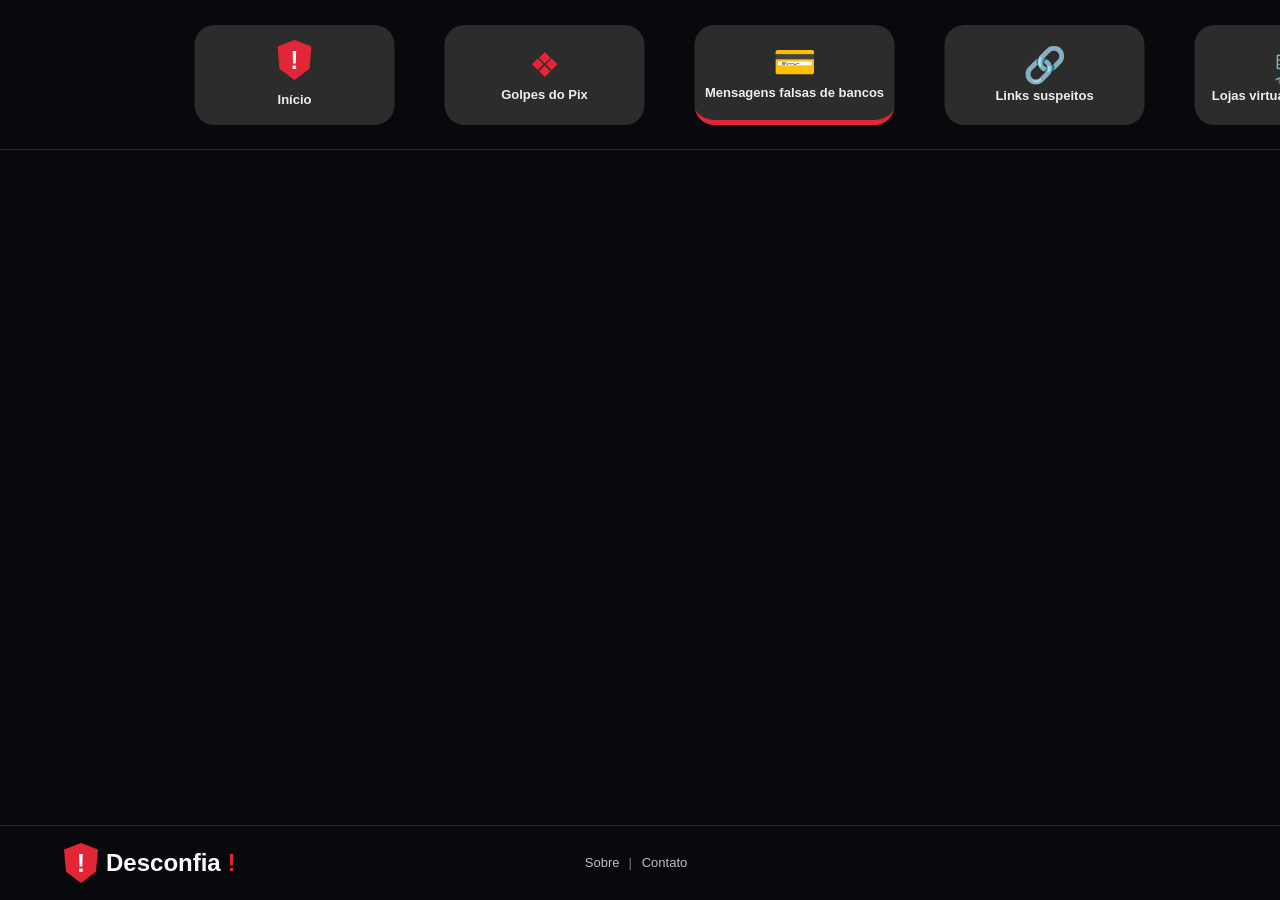
==== html/bancos.html @ f47ef1fd "Finalização da página inicial e início do cabeçalho das outras páginas" ====
<!DOCTYPE html>
<html lang="en">

<head>
    <meta charset="UTF-8">
    <meta name="viewport" content="width=device-width, initial-scale=1.0">
    <title>Desconfia!</title>
    <link rel="stylesheet" href="../css/style.css">
</head>

<body>

    <header class="cabecalho-outras">


        <!-- Cards que levam a outras páginas quando um já foi clicado-->
        <nav class="cards-container-clicado">

            <!-- Card 1 -->
            <a href="index.html" class="card-golpe">
                <div class="quadrado-clicado">
                    <span class="icone-logo">!</span>
                    <p id="ajuste">Início</p>
                </div>
            </a>

            <!-- Card 2 -->
            <a href="pix.html" class="card-golpe">
                <div class="quadrado-clicado">
                    <span class="simbolo">❖</span>
                    <p>Golpes do Pix</p>
                </div>
            </a>

            <!-- Card 3 -->
            <a href="bancos.html" class="card-golpe">
                <div class="quadrado-clicado ativo">
                    <span class="simbolo">💳</span>
                    <p>Mensagens falsas de bancos</p>
                </div>
            </a>

            <!-- Card 4 -->
            <a href="link.html" class="card-golpe">
                <div class="quadrado-clicado">
                    <span class="simbolo">🔗</span>
                    <p>Links suspeitos</p>
                </div>
            </a>

            <!-- Card 5 -->
            <a href="lojas.html" class="card-golpe">
                <div class="quadrado-clicado">
                    <span class="simbolo">🛒</span>
                    <p>Lojas virtuais fraudulentas</p>
                </div>
            </a>

            <!-- Card 6 -->
            <a href="empregos.html" class="card-golpe">
                <div class="quadrado-clicado">
                    <span class="simbolo">💼</span>
                    <p>Falsas ofertas de emprego</p>
                </div>
            </a>


        </nav>

        

    </header>

    <main>

    </main>

    <footer class="rodape">
        <a href="index.html" class="logo">

            <!-- Símbolo do escudo com exclamação -->
            <span class="icone-logo">!</span>

            <!-- Texto depois do escudo -->
            <span class="nome-logo">
                Desconfia <span class="vermelho">!</span>
            </span>
        </a>

        <nav class="menu-rodape">
            <a href="sobre.html">Sobre</a>
            <span class="separador">│</span>

            <a href="contato.html">Contato</a>
            <span class="separador"></span>
        </nav>

    </footer>

</body>

</html>
---- css/style.css ----
/* CONFIGURAÇÕES GERAIS */

* {
    margin: 0;
    padding: 0;
    box-sizing: border-box;
}

body {
    background-color: #08090D;
    font-family: Arial, sans-serif;

}


/* CABEÇALHO INDEX*/

.cabecalho {
    width: 100%;
    height: 75px;

    display: flex;
    align-items: center;
    justify-content: space-between;

    padding: 0 5%;

    background-color: #08090D;
    border-bottom: 1px solid #25252B;

    position: relative;
}

.cabecalho-outras{
    width: 100%;
    height: 150px;

    display: flex;
    align-items: center;
    justify-content: space-between;

    padding: 0 5%;

    background-color: #08090D;
    border-bottom: 1px solid #25252B;

    position: relative;

}



/* LOGO */

.logo {
    display: flex;
    align-items: center;
    gap: 8px;
    
    text-decoration: none;
    color: white;
}

.icone-logo {
    width: 34px;
    height: 40px;
    
    background-color: #E32636;
    color: white;
    
    display: flex;
    align-items: center;
    justify-content: center;
    
    
    font-size: 25px;
    font-weight: bold;
    
    clip-path: polygon(50% 0, 100% 16%, 94% 72%, 50% 100%, 6% 72%, 0 16%);
}



.nome-logo {
    font-size: 24px;
    font-weight: bold;
}

.vermelho {
    color: #E32636;
}


/* MENU */

.menu {
    display: flex;
    justify-content: center;
    gap: 25px;
    height: 100%;
    position: absolute;
    left: 50%;
    transform: translateX(-50%);
}

.menu a {
    display: flex;
    justify-content: center;
    align-items: center;
    
    
    height: 100%;
    
    color: #BDBDC8;
    text-decoration: none;
    
    font-size: 15px;
    
    border-bottom: 2px solid transparent;
    transition: 0.3s;
    
}

.menu a:hover {
    color: rgb(253, 23, 23);
}




.menu .ativo {
    color: white;
    border-bottom: 2px solid #E32636;
}

.secao-inicial {
    width: 100%;
    min-height: 30vh;
    background-color: #030303;
    display: flex;
    justify-content: space-between;
    position: relative;
    top: 50px;
    padding: 0 5%;
    padding-top: 10px;
    padding-bottom: 5px;
    border-bottom: solid #b9b6b6;
    border-top: solid #b9b6b6;
    box-sizing: border-box;
    gap: 40px;
}

.conteudo-texto {
    max-width: 430px;
}

.conteudo-texto h1 {
    font-size: 72px;
    color: #ffffff;
    margin-bottom: 15px;
    font-weight: 800;
}

.conteudo-texto h2 {
    font-size: 35px;
    color: #ffffff;
    font-weight: 400;
    line-height: 1.3;
    margin-bottom: 20px;
}

.conteudo-texto p {
    font-size: 16px;
    color: #BDBDC8;
    line-height: 1.6;
    margin-bottom: 40px;
}

.conteudo-imagem img{
    max-width: 100%;
    width: 600px; 
    position: absolute;
    right: 5%;
    top: -55px;
    
}

.secao-golpes {
    width: 100%;
    padding: 5%;
    box-sizing: border-box;
}

.cabecalho-golpes {
    margin-bottom: 30px;
}

.detalhe-linha {
    width: 40px;
    height: 3px;
    background-color: #E32636;
    margin-bottom: 10px;
    border-radius: 2px;
}

.cabecalho-golpes h2 {
    font-size: 28px;
    color: #ffffff;
    font-weight: 700;
    margin-bottom: 5px;
}

.cabecalho-golpes p {
    font-size: 15px;
    color: #BDBDC8;
}

.cards-container {
    display: flex;
    justify-content: center;
    gap: 50px;
}

.cards-container-clicado{
    display: flex;
    justify-content: center;
    gap: 50px;
    transform: translateX(9%);
}

.cards-container-clicado .ativo{
    border-bottom: 5px solid #E32636;
}


.card-golpe {
    color: #ededf3;
    text-decoration: none;
    
    font-size: 13px;
}

.quadrado {
    width: 300px;
    height: 150px;
    background-color: #2c2c2c;
    border-radius: 20px;
    display: flex;
    flex-direction: column;
    align-items: center;
    justify-content: flex-start;
    padding-top: 5px;  
    transition: 0.3s;
}

.quadrado:hover{
    color: rgb(229, 133, 133);
}

.quadrado p{
    font-weight: bold;
}

.simbolo {
    color: #E32636;
    font-size: 70px;
}

.quadrado-clicado{
    width: 200px;
    height: 100px;
    background-color: #2c2c2c;
    border-radius: 20px;
    display: flex;
    flex-direction: column;
    align-items: center;
    justify-content: center;
    padding-top: 1px;  
    transition: 0.3s;
}

.quadrado-clicado:hover{
    color: rgb(229, 133, 133);
}

.quadrado-clicado p{
    font-weight: bold;
    font-size: 13px;
    line-height: 20px;
}

.quadrado-clicado .simbolo{
    font-size: 35px;
    line-height: px;
}

#ajuste{
    padding-top: 10px;
}



.rodape {
    width: 100%;
    height: 75px;
    
    padding: 0 5%;
    
    display: flex;
    align-items: center;
    position: absolute;
    bottom: 0%;
    border-top: 1px solid #25252B;

    
    
}

.menu-rodape {
    display: flex;
    align-items: center;
    gap: 8px; 
    position: absolute;
    left: 50%;
    transform: translateX(-50%);
    
}

.menu-rodape a {
    color: #BDBDC8;
    text-decoration: none;
    font-size: 13px;
    border-bottom: 2px solid transparent;
    transition: 0.3s;
    
}

.menu-rodape a:hover{
    color: rgb(253, 23, 23);
}


.separador{
    color: #b9b6b6;
    font-size: 10px;

}
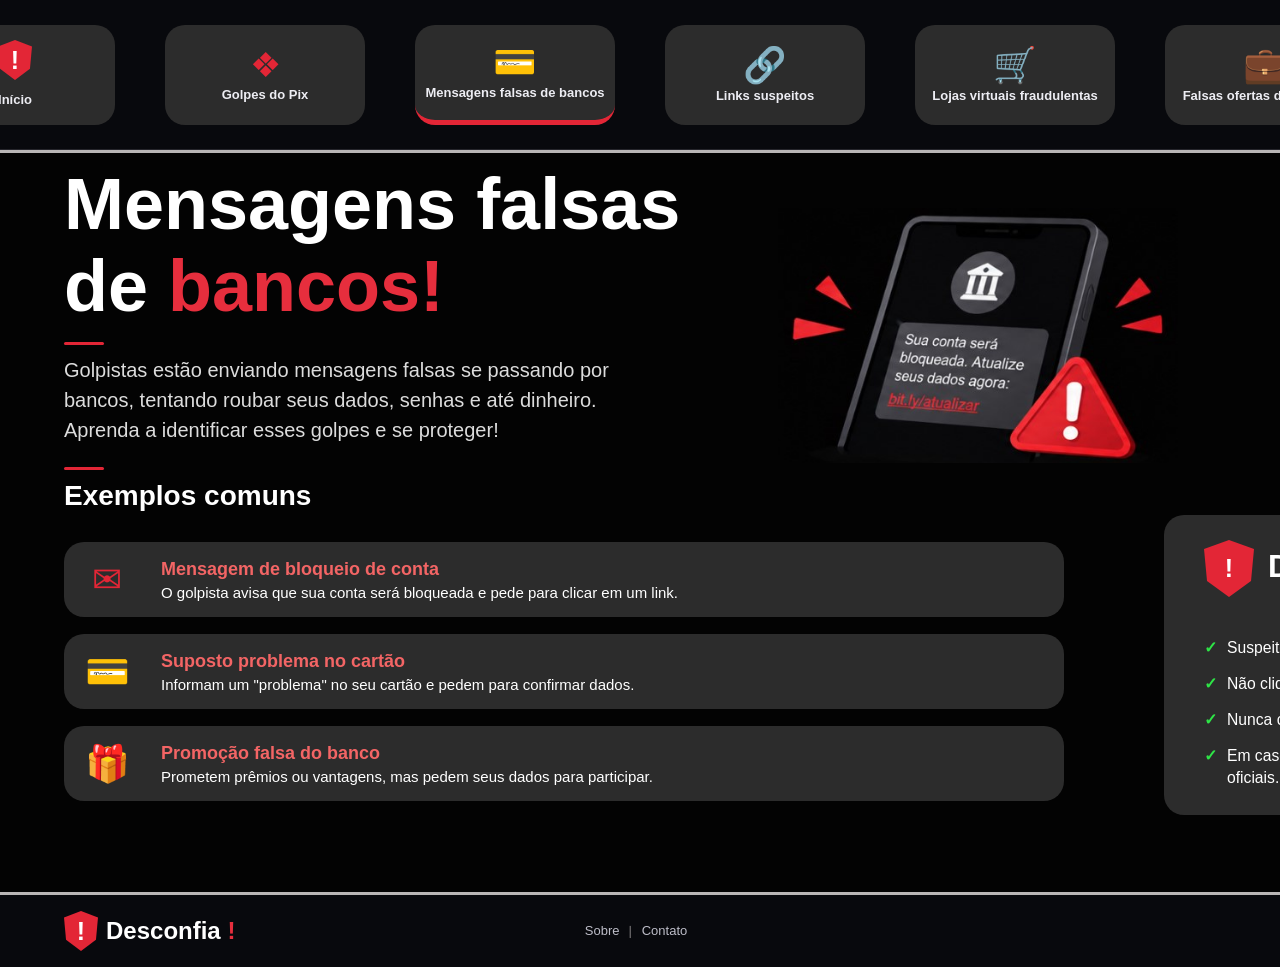
==== commit 3fe01f56: "Finalização do projeto final" ====
--- a/html/bancos.html
+++ b/html/bancos.html
@@ -1,10 +1,10 @@
 <!DOCTYPE html>
-<html lang="en">
+<html lang="pt-BR">
 
 <head>
     <meta charset="UTF-8">
     <meta name="viewport" content="width=device-width, initial-scale=1.0">
-    <title>Desconfia!</title>
+    <title>Mensagens falsas de bancos</title>
     <link rel="stylesheet" href="../css/style.css">
 </head>
 
@@ -20,7 +20,7 @@
             <a href="index.html" class="card-golpe">
                 <div class="quadrado-clicado">
                     <span class="icone-logo">!</span>
-                    <p id="ajuste">Início</p>
+                    <p class="ajuste">Início</p>
                 </div>
             </a>
 
@@ -67,11 +67,127 @@
 
         </nav>
 
-        
+
 
     </header>
 
     <main>
+
+        <!-- Seção da parte inicial -->
+        <section class="secao-inicial">
+            <div class="conteudo-texto-sobre">
+                <div id="titulo-sobre">
+                    <h1>Mensagens falsas <br>de <span class="vermelho">bancos!</span></h1>
+                </div>
+                <div class="detalhe-linha"></div>
+
+                <p class="texto-sobre">
+                    Golpistas estão enviando mensagens falsas se passando por bancos, tentando roubar seus dados, senhas
+                    e até dinheiro. Aprenda a identificar esses golpes e se proteger!
+                </p>
+
+                <div class="conteudo-imagem-banco">
+                    <img src="../img/imgbanco.jpg" alt="banco">
+                </div>
+
+
+                <section class="secao-golpes-explicando">
+                    <div class="cabecalho-golpes-explicando">
+                        <div class="detalhe-linha"></div>
+                        <h2>Exemplos comuns</h2>
+                    </div>
+
+                    <!-- Início dos cards-->
+                    <!-- Classe que agrupa a coluna da esquerda e direita -->
+                    <div class="cards-container-2col">
+                        <div class="coluna-esquerda">
+                            <!-- Card 1 -->
+                            <div class="quadrado-comprido">
+                                <!-- Emoji -->
+                                <span class="simbolo">✉</span>
+
+                                <!-- Bloco que agrupa título e descrição de cada card -->
+                                <div class="titulo-descricao">
+                                    <h3 class="titulo">
+                                        Mensagem de bloqueio de conta
+                                    </h3>
+
+                                    <p class="descricao">
+                                        O golpista avisa que sua conta será bloqueada e pede para clicar em um link.
+                                    </p>
+
+                                </div>
+
+                            </div>
+
+
+                            <!-- Card 2 -->
+                            <div class="quadrado-comprido">
+                                <span class="simbolo">💳</span>
+
+                                <!-- Bloco que agrupa título e descrição de cada card -->
+                                <div class="titulo-descricao">
+                                    <h3 class="titulo">
+                                        Suposto problema no cartão
+                                    </h3>
+
+                                    <p class="descricao">
+                                        Informam um "problema" no seu cartão e pedem para confirmar dados.
+                                    </p>
+
+                                </div>
+                            </div>
+
+                            <!-- Card 3 -->
+                            <div class="quadrado-comprido">
+                                <span class="simbolo">🎁</span>
+
+                                <!-- Bloco que agrupa título e descrição de cada card -->
+                                <div class="titulo-descricao">
+                                    <h3 class="titulo">
+                                        Promoção falsa do banco
+                                    </h3>
+
+                                    <p class="descricao">
+                                        Prometem prêmios ou vantagens, mas pedem seus dados para participar.
+                                    </p>
+
+                                </div>
+                            </div>
+                        </div>
+
+                        <div class="coluna-direita">
+
+                            <!-- Card 4 -->
+                            <div class="quadrado-grande">
+
+                                <div class="titulo-icone-qd">
+                                    <span class="icone-logo">!</span>
+                                    <h3 class="titulo-qd">
+                                        Dicas de proteção
+                                    </h3>
+                                </div>
+
+                                <ul class="descricao-qd">
+                                    <li><span class="check">✓</span>Suspeite de mensagens que pedem dados pessoais.
+                                    </li>
+                                    <li><span class="check">✓</span>Não clique em links desconhecidos.</li>
+                                    <li><span class="check">✓</span>Nunca compartilhe senhas ou códigos por mensagens.
+                                    </li>
+                                    <li><span class="check">✓</span>Em caso de dúvida, entre em contato com o banco
+                                        pelos
+                                        canais oficiais.</li>
+                                </ul>
+
+                            </div>
+
+                        </div>
+                    </div>
+
+                </section>
+            </div>
+
+        </section>
 
     </main>
 
--- a/css/style.css
+++ b/css/style.css
@@ -9,7 +9,14 @@
 body {
     background-color: #08090D;
     font-family: Arial, sans-serif;
-
+    min-height: 100vh;
+    display: flex;
+    flex-direction: column;
+}
+
+main {
+    background-color: #030303;
+    flex: 1;
 }
 
 
@@ -31,32 +38,15 @@
     position: relative;
 }
 
-.cabecalho-outras{
-    width: 100%;
-    height: 150px;
-
-    display: flex;
-    align-items: center;
-    justify-content: space-between;
-
-    padding: 0 5%;
-
-    background-color: #08090D;
-    border-bottom: 1px solid #25252B;
-
-    position: relative;
-
-}
-
-
-
-/* LOGO */
+
+
+/* CONFIGURAÇÕES LOGO*/
 
 .logo {
     display: flex;
     align-items: center;
     gap: 8px;
-    
+
     text-decoration: none;
     color: white;
 }
@@ -64,34 +54,28 @@
 .icone-logo {
     width: 34px;
     height: 40px;
-    
+
     background-color: #E32636;
     color: white;
-    
-    display: flex;
-    align-items: center;
-    justify-content: center;
-    
-    
+
+    display: flex;
+    align-items: center;
+    justify-content: center;
+
+
     font-size: 25px;
     font-weight: bold;
-    
+
     clip-path: polygon(50% 0, 100% 16%, 94% 72%, 50% 100%, 6% 72%, 0 16%);
 }
-
-
 
 .nome-logo {
     font-size: 24px;
     font-weight: bold;
 }
 
-.vermelho {
-    color: #E32636;
-}
-
-
-/* MENU */
+
+/* MENU CABEÇALHO INDEX*/
 
 .menu {
     display: flex;
@@ -107,32 +91,31 @@
     display: flex;
     justify-content: center;
     align-items: center;
-    
-    
+
+
     height: 100%;
-    
+
     color: #BDBDC8;
     text-decoration: none;
-    
+
     font-size: 15px;
-    
+
     border-bottom: 2px solid transparent;
     transition: 0.3s;
-    
+
 }
 
 .menu a:hover {
     color: rgb(253, 23, 23);
 }
 
-
-
-
+/* BARRA EMBAIXO DO LINK INDEX*/
 .menu .ativo {
     color: white;
     border-bottom: 2px solid #E32636;
 }
 
+/* SEÇÃO INICIAL INDEX*/
 .secao-inicial {
     width: 100%;
     min-height: 30vh;
@@ -140,14 +123,16 @@
     display: flex;
     justify-content: space-between;
     position: relative;
-    top: 50px;
     padding: 0 5%;
     padding-top: 10px;
-    padding-bottom: 5px;
-    border-bottom: solid #b9b6b6;
     border-top: solid #b9b6b6;
     box-sizing: border-box;
     gap: 40px;
+}
+
+.secaoindex .secao-inicial {
+    margin-top: 50px;
+    border-bottom: solid #b9b6b6;
 }
 
 .conteudo-texto {
@@ -176,19 +161,26 @@
     margin-bottom: 40px;
 }
 
-.conteudo-imagem img{
-    max-width: 100%;
-    width: 600px; 
+.conteudo-imagem img {
+    max-width: 100%;
+    width: 600px;
     position: absolute;
     right: 5%;
     top: -55px;
-    
-}
-
+
+}
+
+/* SEÇÃO GOLPES INDEX */
 .secao-golpes {
     width: 100%;
-    padding: 5%;
+    padding: 4%;
+    
     box-sizing: border-box;
+}
+
+.simbolo {
+    color: #E32636;
+    font-size: 70px;
 }
 
 .cabecalho-golpes {
@@ -221,22 +213,10 @@
     gap: 50px;
 }
 
-.cards-container-clicado{
-    display: flex;
-    justify-content: center;
-    gap: 50px;
-    transform: translateX(9%);
-}
-
-.cards-container-clicado .ativo{
-    border-bottom: 5px solid #E32636;
-}
-
-
 .card-golpe {
     color: #ededf3;
     text-decoration: none;
-    
+
     font-size: 13px;
 }
 
@@ -249,24 +229,48 @@
     flex-direction: column;
     align-items: center;
     justify-content: flex-start;
-    padding-top: 5px;  
+    padding-top: 5px;
     transition: 0.3s;
 }
 
-.quadrado:hover{
+.quadrado:hover {
     color: rgb(229, 133, 133);
 }
 
-.quadrado p{
+.quadrado p {
     font-weight: bold;
 }
 
-.simbolo {
-    color: #E32636;
-    font-size: 70px;
-}
-
-.quadrado-clicado{
+/* CABEÇALHO DE OUTRAS PÁGINAS */
+.cabecalho-outras {
+    width: 100%;
+    height: 150px;
+
+    display: flex;
+    align-items: center;
+    justify-content: center;
+
+
+    padding: 0 5%;
+
+    background-color: #08090D;
+    border-bottom: 1px solid #25252B;
+
+}
+
+/* CABEÇALHO COM CARDS DAS OUTRAS PÁGINAS */
+.cards-container-clicado {
+    display: flex;
+    justify-content: center;
+    gap: 50px;
+
+}
+
+.cards-container-clicado .ativo {
+    border-bottom: 5px solid #E32636;
+}
+
+.quadrado-clicado {
     width: 200px;
     height: 100px;
     background-color: #2c2c2c;
@@ -275,55 +279,404 @@
     flex-direction: column;
     align-items: center;
     justify-content: center;
-    padding-top: 1px;  
+    padding-top: 1px;
     transition: 0.3s;
 }
 
-.quadrado-clicado:hover{
+.quadrado-clicado:hover {
     color: rgb(229, 133, 133);
 }
 
-.quadrado-clicado p{
+.quadrado-clicado p {
     font-weight: bold;
     font-size: 13px;
     line-height: 20px;
 }
 
-.quadrado-clicado .simbolo{
+.quadrado-clicado .simbolo {
     font-size: 35px;
-    line-height: px;
-}
-
-#ajuste{
+}
+
+.ajuste {
     padding-top: 10px;
 }
 
 
-
+/* PÁGINA SOBRE */
+#titulo-sobre {
+    max-width: 100%;
+    white-space: nowrap;
+}
+
+.conteudo-texto-sobre {
+    max-width: 600px;
+
+}
+
+.conteudo-texto-sobre h1 {
+    font-size: 72px;
+    color: #ffffff;
+    margin-bottom: 15px;
+    font-weight: 800;
+}
+
+.texto-sobre {
+    font-size: 1.25rem;
+    line-height: 1.5;
+    margin: 0 0 22px 0;
+    color: #dcdcdc;
+}
+
+.texto-sobre strong {
+    color: #ffffff;
+    font-weight: 700;
+}
+
+/* Frase de encerramento */
+.frase-final {
+    font-size: 1.3rem;
+    font-weight: 700;
+    color: #ffffff;
+    margin-top: 30px;
+    padding-bottom: 50px;
+}
+
+/* Cor vermelha para o ponto de exclamação */
+.vermelho {
+    color: #e62e3d;
+}
+
+.conteudo-imagem-sobre img {
+    max-width: 100%;
+    width: 300px;
+    position: absolute;
+    right: 5%;
+    top: 40px;
+
+}
+
+/* FIM PÁGINA SOBRE */
+
+/* PÁGINA CONTATO */
+.conteudo-imagem-contato img {
+    max-width: 100%;
+    width: 500px;
+    position: absolute;
+    right: 5%;
+    top: 40px;
+
+}
+
+
+.cards-container-contato {
+    display: flex;
+    justify-content: center;
+    gap: 50px;
+    padding-bottom: 40px;
+
+}
+
+.card-contato {
+    color: #ededf3;
+    text-decoration: none;
+
+    font-size: 13px;
+}
+
+.quadrado-contato {
+    width: 200px;
+    height: 150px;
+    background-color: #2c2c2c;
+    border-radius: 20px;
+    display: flex;
+    flex-direction: column;
+    align-items: center;
+    justify-content: center;
+    padding-top: 1px;
+    transition: 0.3s;
+}
+
+.quadrado-contato:hover {
+    color: rgb(253, 23, 23);
+}
+
+
+.simbolo-contato {
+    color: #f8f6f6;
+    font-size: 70px;
+}
+
+/* PÁGINAS GOLPES */
+
+.conteudo-imagem-pix img {
+    max-width: 100%;
+    width: 400px;
+    position: absolute;
+    right: 6%;
+    top: 15px;
+
+}
+
+.cabecalho-golpes-explicando {
+    margin-bottom: 30px;
+}
+
+.detalhe-linha {
+    width: 40px;
+    height: 3px;
+    background-color: #E32636;
+    margin-bottom: 10px;
+    border-radius: 2px;
+}
+
+.cabecalho-golpes-explicando h2 {
+    font-size: 28px;
+    color: #ffffff;
+    font-weight: 700;
+    margin-bottom: 5px;
+}
+
+
+.conteudo-imagem-banco img {
+    max-width: 100%;
+    width: 400px;
+    position: absolute;
+    right: 8%;
+    top: 55px;
+}
+
+.conteudo-imagem-link img {
+    max-width: 100%;
+    width: 400px;
+    position: absolute;
+    right: 11%;
+    top: 30px;
+
+}
+
+.conteudo-imagem-loja img {
+    max-width: 100%;
+    width: 400px;
+    position: absolute;
+    right: 11%;
+    top: 50px;
+
+}
+
+.conteudo-imagem-emprego img {
+    max-width: 100%;
+    width: 450px;
+    position: absolute;
+    right: 8%;
+    top: 45px;
+
+}
+
+.cards-container-2col {
+    display: flex;
+    gap: 100px;
+    padding-bottom: 10px;
+    position: relative;
+}
+
+.coluna-esquerda {
+    display: flex;
+    flex-direction: column;
+    gap: 17px;
+}
+
+.quadrado-comprido {
+    width: 1000px;
+    height: 75px;
+    background-color: #2c2c2c;
+    border-radius: 20px;
+    display: flex;
+    align-items: center;
+    justify-content: flex-start;
+    gap: 30px;
+
+}
+
+.coluna-direita {
+    display: flex;
+    justify-content: flex-start;
+
+}
+
+.cards-container-2col .quadrado-grande {
+    width: 550px;
+    height: 300px;
+    background-color: #2c2c2c;
+    border-radius: 20px;
+    display: flex;
+    flex-direction: column;
+    margin-bottom: 40px;
+    transform: translateY(-27px);
+
+    left: 20px;
+    gap: 30px;
+
+}
+
+.pix .quadrado-grande {
+    transform: translateY(15px);
+}
+
+.loja .quadrado-grande {
+    height: 310px;
+
+}
+
+.emprego .quadrado-grande{
+    height: 340px;
+    width: 580px;
+    transform: translateY(-40px);
+
+}
+
+.quadrado-grande .icone-logo {
+    margin-left: 40px;
+    margin-top: 25px;
+    width: 50px;
+    height: 57px;
+
+
+}
+
+.quadrado-comprido .simbolo {
+    width: 48px;
+
+    height: 48px;
+
+    display: flex;
+    align-items: center;
+
+    justify-content: center;
+
+    margin-left: 19px;
+    flex-shrink: 0;
+
+    font-size: 36px;
+}
+
+.quadrado-comprido .simbolo-qrcode {
+    width: 45px;
+    height: 45px;
+    background-color: #ffffff;
+    margin-left: 25px;
+}
+
+.blocosqrcode1 {
+    width: 13px;
+    height: 13px;
+    background-color: #070707;
+    margin-left: 2px;
+    margin-top: 2px;
+}
+
+.blocosqrcode2 {
+    width: 13px;
+    height: 13px;
+    background-color: #070707;
+    margin-left: 30px;
+    position: relative;
+    bottom: 13px;
+}
+
+.blocosqrcode3 {
+    width: 13px;
+    height: 13px;
+    background-color: #070707;
+    margin-left: 2px;
+    margin-top: 2px;
+}
+
+.titulo-descricao {
+    display: flex;
+    flex-direction: column;
+    gap: 4px;
+}
+
+.titulo {
+    color: #f36565;
+    font-size: 18px;
+    margin: 0;
+}
+
+
+.descricao {
+    color: #ffffff;
+    font-size: 15px;
+    margin: 0;
+
+}
+
+.titulo-icone-qd {
+    display: flex;
+    align-items: center;
+    gap: 14px;
+    margin-bottom: 10px;
+    color: #ffffff;
+    font-size: 27px;
+
+}
+
+.titulo-qd {
+    margin-top: 20px;
+}
+
+.descricao-qd {
+    list-style: none;
+    display: flex;
+    flex-direction: column;
+    gap: 14px;
+    color: #ffffff;
+    font-size: 15px;
+
+}
+
+.descricao-qd li {
+    font-size: 0.98rem;
+    display: flex;
+    align-items: flex-start;
+    gap: 10px;
+    line-height: 1.4;
+    margin-left: 40px;
+}
+
+.descricao-qd .check {
+    color: #2ee647;
+    font-weight: bold;
+    flex-shrink: 0;
+
+}
+
+/* CONFIGURAÇÕES RODAPÉ DE TODAS AS PÁGINAS */
 .rodape {
     width: 100%;
     height: 75px;
-    
+
     padding: 0 5%;
-    
-    display: flex;
-    align-items: center;
-    position: absolute;
-    bottom: 0%;
+
+    display: flex;
+    align-items: center;
+    position: relative;
+    border-top: solid #b9b6b6;
+}
+
+
+.footerindex .rodape {
     border-top: 1px solid #25252B;
-
-    
-    
 }
 
 .menu-rodape {
     display: flex;
     align-items: center;
-    gap: 8px; 
+    gap: 8px;
     position: absolute;
     left: 50%;
     transform: translateX(-50%);
-    
+
 }
 
 .menu-rodape a {
@@ -332,17 +685,16 @@
     font-size: 13px;
     border-bottom: 2px solid transparent;
     transition: 0.3s;
-    
-}
-
-.menu-rodape a:hover{
+
+}
+
+.menu-rodape a:hover {
     color: rgb(253, 23, 23);
 }
 
 
-.separador{
+.separador {
     color: #b9b6b6;
     font-size: 10px;
 
-}
-
+}
